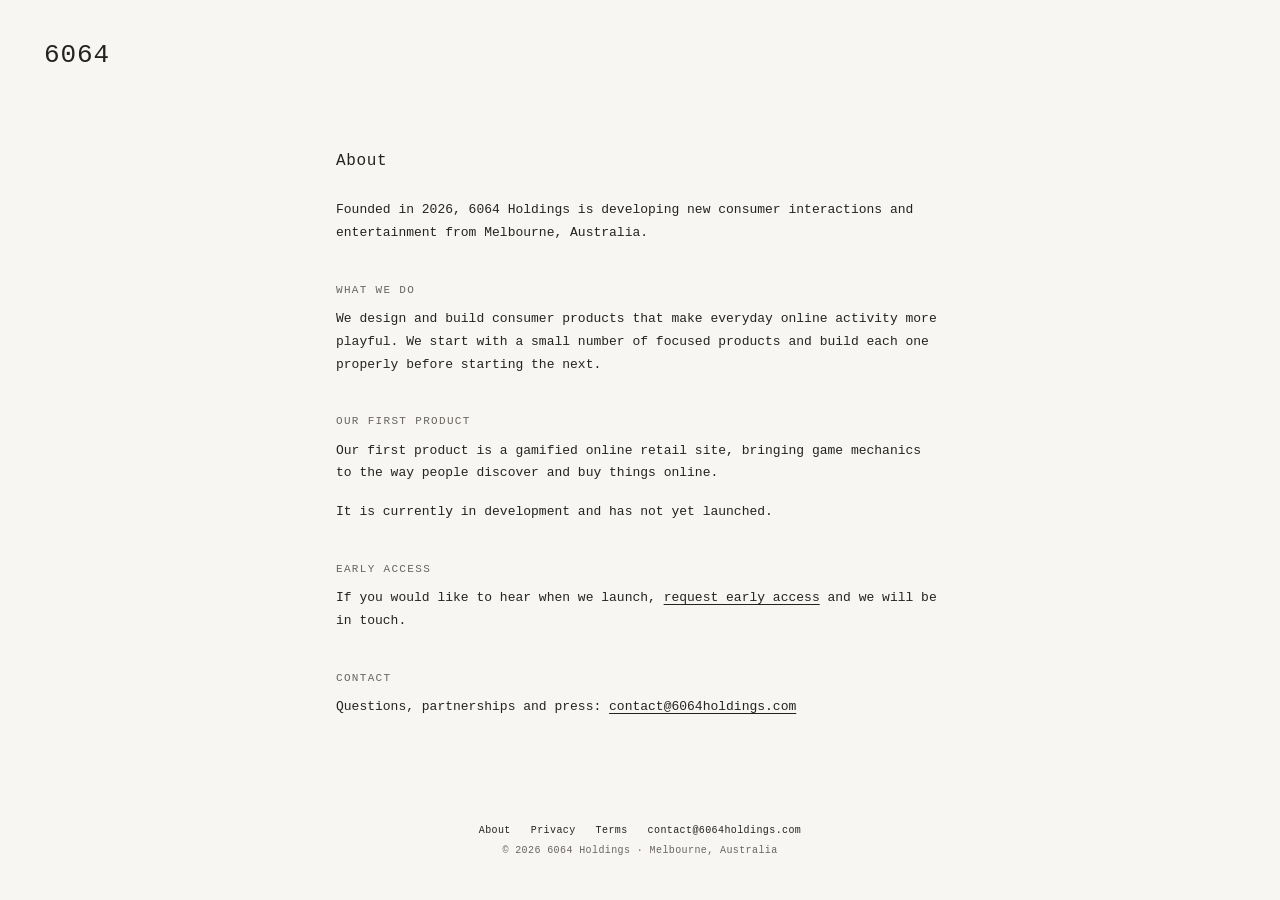
==== about/index.html @ becb44a9 "Add About, Privacy and Terms pages, tagline, footer and sitemap Gives the site a public description " ====
<!doctype html>
<html lang="en">
<head>
  <meta charset="utf-8">
  <meta name="viewport" content="width=device-width, initial-scale=1">
  <meta name="color-scheme" content="light">
  <meta name="theme-color" content="#f7f6f2">
  <meta name="description" content="6064 Holdings develops new consumer interactions and entertainment. Our first product, a gamified online retail site, is in development.">
  <title>About &middot; 6064 Holdings</title>
  <link rel="canonical" href="https://6064holdings.com/about/">
  <link rel="icon" href="/favicon.ico?v=8" sizes="any">
  <link rel="icon" href="/favicon-64.png?v=8" type="image/png" sizes="64x64">
  <link rel="icon" href="/favicon.svg?v=8" type="image/svg+xml">
  <link rel="apple-touch-icon" href="/apple-touch-icon.png?v=8">
  <link rel="stylesheet" href="/styles.css?v=9">
</head>
<body class="doc">
  <header class="masthead">
    <p class="wordmark"><a href="/">6064</a></p>
  </header>

  <main class="prose">
    <h1>About</h1>
    <p>Founded in 2026, 6064 Holdings is developing new consumer interactions and entertainment from Melbourne, Australia.</p>

    <h2>What we do</h2>
    <p>We design and build consumer products that make everyday online activity more playful. We start with a small number of focused products and build each one properly before starting the next.</p>

    <h2>Our first product</h2>
    <p>Our first product is a gamified online retail site, bringing game mechanics to the way people discover and buy things online.</p>
    <p>It is currently in development and has not yet launched.</p>

    <h2>Early access</h2>
    <p>If you would like to hear when we launch, <a href="mailto:contact@6064holdings.com?subject=Early%20access">request early access</a> and we will be in touch.</p>

    <h2>Contact</h2>
    <p>Questions, partnerships and press: <a href="mailto:contact@6064holdings.com">contact@6064holdings.com</a></p>
  </main>

  <footer class="contact">
    <nav class="footer-nav" aria-label="Footer">
      <a href="/about/">About</a>
      <a href="/privacy/">Privacy</a>
      <a href="/terms/">Terms</a>
      <a href="mailto:contact@6064holdings.com">contact@6064holdings.com</a>
    </nav>
    <p class="legal">&copy; 2026 6064 Holdings &middot; Melbourne, Australia</p>
  </footer>
</body>
</html>
---- styles.css ----
:root {
  --paper: #f7f6f2;
  --ink: #24231f;
  --muted: #67655e;
}

* {
  box-sizing: border-box;
}

html {
  background: var(--paper);
}

body {
  height: 100vh;
  height: 100svh;
  margin: 0;
  display: grid;
  grid-template: minmax(0, 1fr) / minmax(0, 1fr);
  padding: clamp(1.25rem, 4vw, 2.75rem);
  padding-bottom: max(clamp(1.25rem, 4vw, 2.75rem), env(safe-area-inset-bottom));
  overflow: hidden;
  background: var(--paper);
  color: var(--ink);
  font-family: ui-monospace, SFMono-Regular, "SF Mono", Menlo, Monaco,
    Consolas, "Liberation Mono", "Courier New", monospace;
  -webkit-font-smoothing: antialiased;
  text-rendering: optimizeLegibility;
}

::selection {
  background: #dfdcd2;
  color: var(--ink);
}

.masthead {
  grid-area: 1 / 1;
  align-self: start;
  justify-self: start;
  z-index: 1;
}

.stage {
  grid-area: 1 / 1;
  min-width: 0;
  min-height: 0;
  display: grid;
  place-items: center;
  padding-block: clamp(1rem, 3vh, 3rem);
}

.wordmark {
  margin: 0;
  font-size: 1.625rem;
  font-weight: 400;
  line-height: 0.9;
  letter-spacing: 0.035em;
  font-variant-numeric: tabular-nums;
}

.contact {
  grid-area: 1 / 1;
  align-self: end;
  justify-self: stretch;
  z-index: 1;
  color: var(--ink);
  font-size: 0.625rem;
  letter-spacing: 0.04em;
  text-align: center;
}

.contact a {
  color: inherit;
  text-decoration: none;
}

.figure {
  display: grid;
  place-items: center;
  width: min(460px, 100%, calc((100vh - 12rem) * 1.04545));
  width: min(460px, 100%, calc((100svh - 12rem) * 1.04545));
  aspect-ratio: 460 / 440;
  margin: 0;
}

.pyramid-fallback,
.pyramid-canvas {
  grid-area: 1 / 1;
}

.pyramid-fallback {
  margin: 0;
  color: var(--ink);
  font-family: inherit;
  font-size: clamp(0.42rem, 2.4vw, 0.78rem);
  line-height: 1.08;
  letter-spacing: 0;
  white-space: pre;
  font-variant-ligatures: none;
}

.pyramid-canvas {
  display: block;
  width: 100%;
  height: 100%;
}

.pyramid-canvas[hidden] {
  display: none;
}

.wordmark a {
  color: inherit;
  text-decoration: none;
}

.contact {
  display: grid;
  gap: 0.6rem;
}

.contact p {
  margin: 0;
}

.tagline {
  font-size: 0.75rem;
  letter-spacing: 0.03em;
}

.footer-nav {
  display: flex;
  flex-wrap: wrap;
  justify-content: center;
  gap: 0.25rem 1.25rem;
}

.legal {
  color: var(--muted);
}

.contact a:hover,
.contact a:focus-visible,
.prose a:hover,
.prose a:focus-visible {
  text-decoration: underline;
  text-underline-offset: 0.2em;
}

/* Inner pages: scrolling document layout */
body.doc {
  height: auto;
  min-height: 100vh;
  min-height: 100svh;
  display: flex;
  flex-direction: column;
  overflow: visible;
}

.doc .masthead {
  margin-bottom: clamp(2.5rem, 9vh, 5rem);
}

.doc .prose {
  flex: 1;
  width: min(38rem, 100%);
  margin-inline: auto;
  font-size: 0.8125rem;
  line-height: 1.75;
}

.prose h1 {
  margin: 0 0 1.5rem;
  font-size: 1rem;
  font-weight: 400;
  letter-spacing: 0.04em;
}

.prose h2 {
  margin: 2.25rem 0 0.5rem;
  font-size: 0.6875rem;
  font-weight: 400;
  letter-spacing: 0.12em;
  text-transform: uppercase;
  color: var(--muted);
}

.prose p {
  margin: 0 0 1rem;
}

.prose a {
  color: inherit;
  text-underline-offset: 0.2em;
}

.prose .updated {
  color: var(--muted);
  font-size: 0.6875rem;
}

.doc .contact {
  margin-top: clamp(3rem, 10vh, 6rem);
}

.doc .contact {
  align-self: stretch;
}
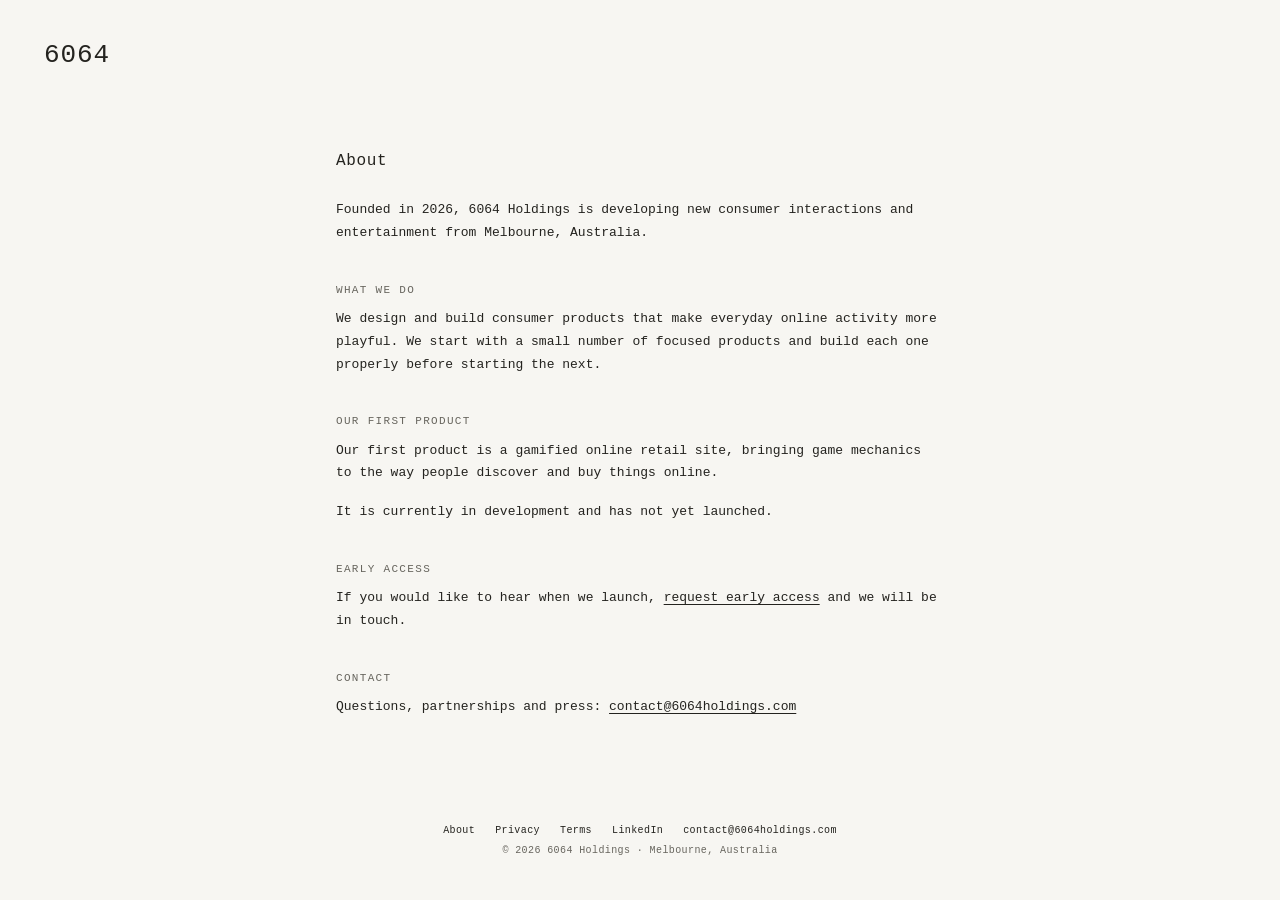
==== commit 400b6651: "Link LinkedIn company page from footer Co-Authored-By: Claude Sonnet 5.5 <noreply@anthropic.com>" ====
--- a/about/index.html
+++ b/about/index.html
@@ -42,6 +42,7 @@
       <a href="/about/">About</a>
       <a href="/privacy/">Privacy</a>
       <a href="/terms/">Terms</a>
+      <a href="https://www.linkedin.com/company/6064-holdings" rel="noopener">LinkedIn</a>
       <a href="mailto:contact@6064holdings.com">contact@6064holdings.com</a>
     </nav>
     <p class="legal">&copy; 2026 6064 Holdings &middot; Melbourne, Australia</p>
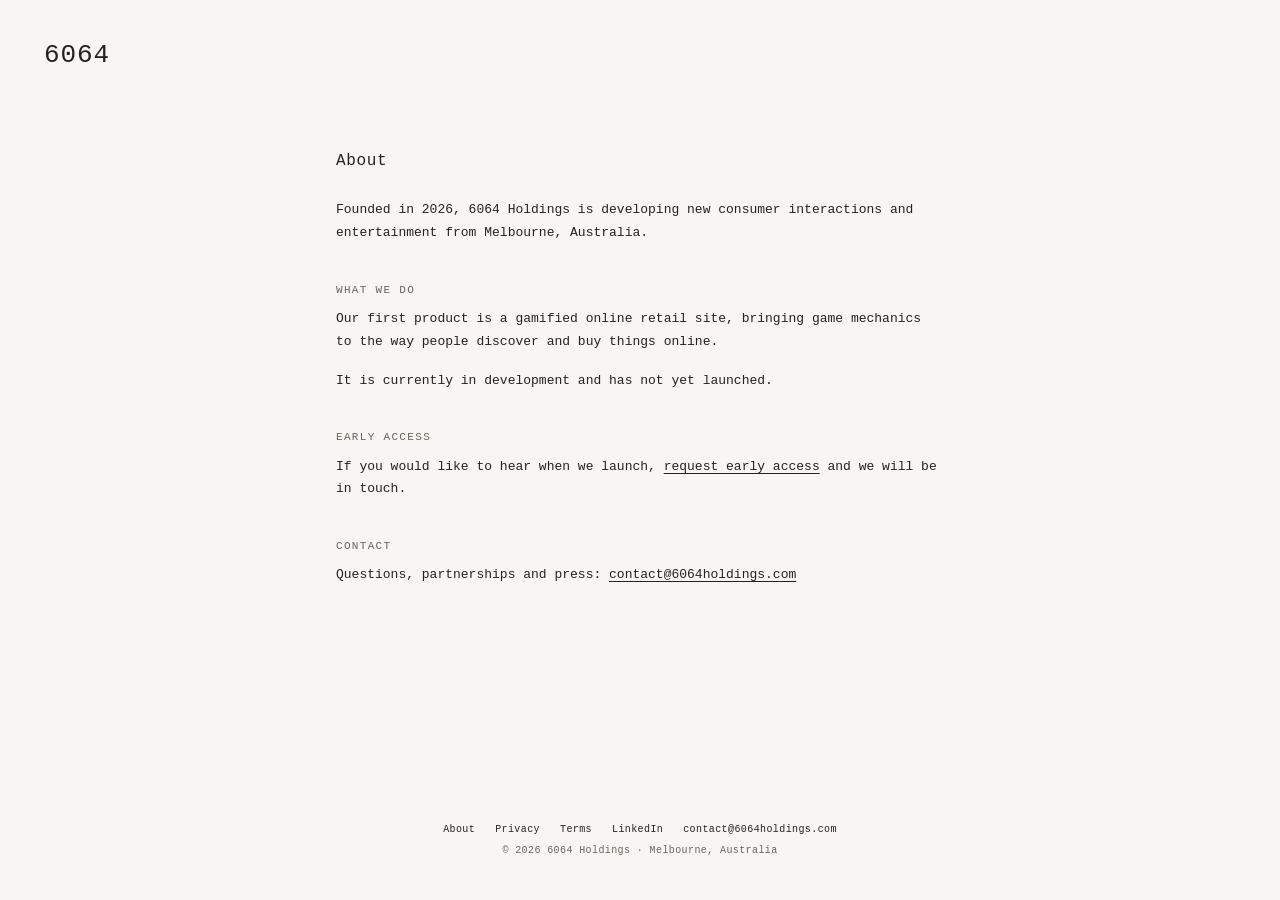
==== commit 47c676dc: "Merge product copy into About 'What we do' section Co-Authored-By: Claude Sonnet 5.5 <noreply@anthro" ====
--- a/about/index.html
+++ b/about/index.html
@@ -24,9 +24,6 @@
     <p>Founded in 2026, 6064 Holdings is developing new consumer interactions and entertainment from Melbourne, Australia.</p>
 
     <h2>What we do</h2>
-    <p>We design and build consumer products that make everyday online activity more playful. We start with a small number of focused products and build each one properly before starting the next.</p>
-
-    <h2>Our first product</h2>
     <p>Our first product is a gamified online retail site, bringing game mechanics to the way people discover and buy things online.</p>
     <p>It is currently in development and has not yet launched.</p>
 
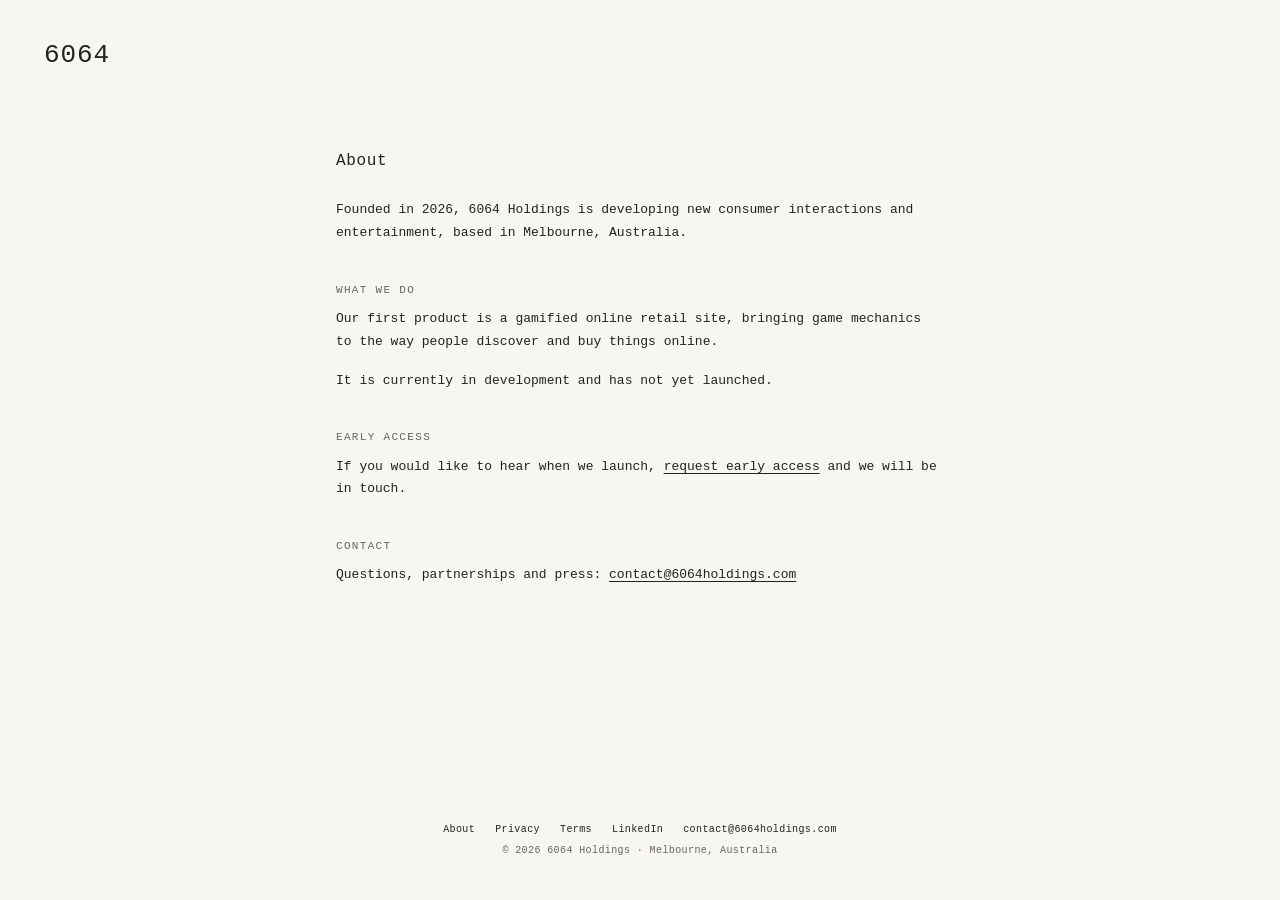
==== commit 863439e9: "Reword About location line Co-Authored-By: Claude Sonnet 5.5 <noreply@anthropic.com>" ====
--- a/about/index.html
+++ b/about/index.html
@@ -21,7 +21,7 @@
 
   <main class="prose">
     <h1>About</h1>
-    <p>Founded in 2026, 6064 Holdings is developing new consumer interactions and entertainment from Melbourne, Australia.</p>
+    <p>Founded in 2026, 6064 Holdings is developing new consumer interactions and entertainment, based in Melbourne, Australia.</p>
 
     <h2>What we do</h2>
     <p>Our first product is a gamified online retail site, bringing game mechanics to the way people discover and buy things online.</p>
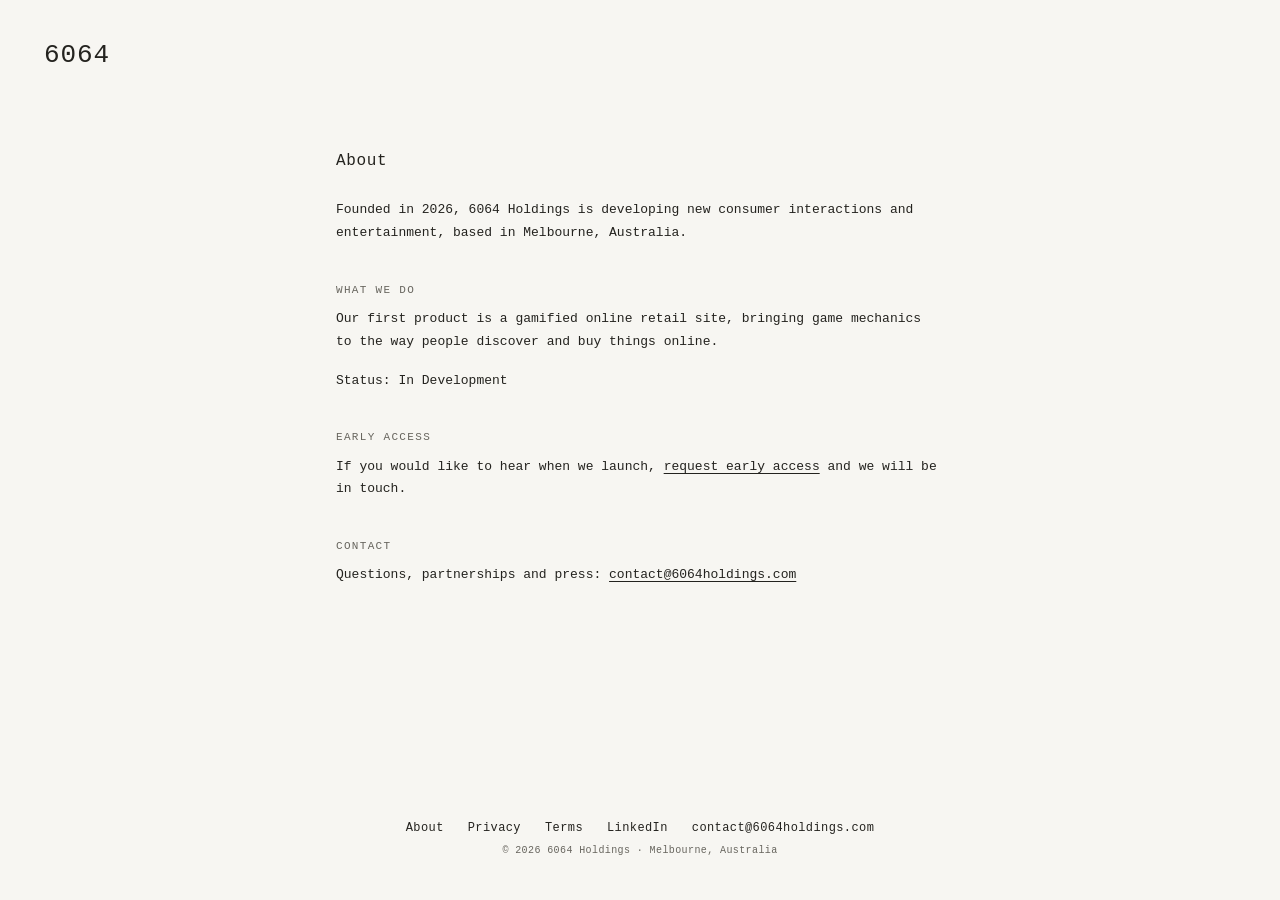
==== commit 9cbf0212: "Simplify home footer, enlarge menu, set status line on About Co-Authored-By: Claude Sonnet 5.5 <nore" ====
--- a/about/index.html
+++ b/about/index.html
@@ -25,7 +25,7 @@
 
     <h2>What we do</h2>
     <p>Our first product is a gamified online retail site, bringing game mechanics to the way people discover and buy things online.</p>
-    <p>It is currently in development and has not yet launched.</p>
+    <p>Status: In Development</p>
 
     <h2>Early access</h2>
     <p>If you would like to hear when we launch, <a href="mailto:contact@6064holdings.com?subject=Early%20access">request early access</a> and we will be in touch.</p>
--- a/styles.css
+++ b/styles.css
@@ -124,16 +124,12 @@
   margin: 0;
 }
 
-.tagline {
-  font-size: 0.75rem;
-  letter-spacing: 0.03em;
-}
-
 .footer-nav {
   display: flex;
   flex-wrap: wrap;
   justify-content: center;
-  gap: 0.25rem 1.25rem;
+  gap: 0.25rem 1.5rem;
+  font-size: 0.75rem;
 }
 
 .legal {
